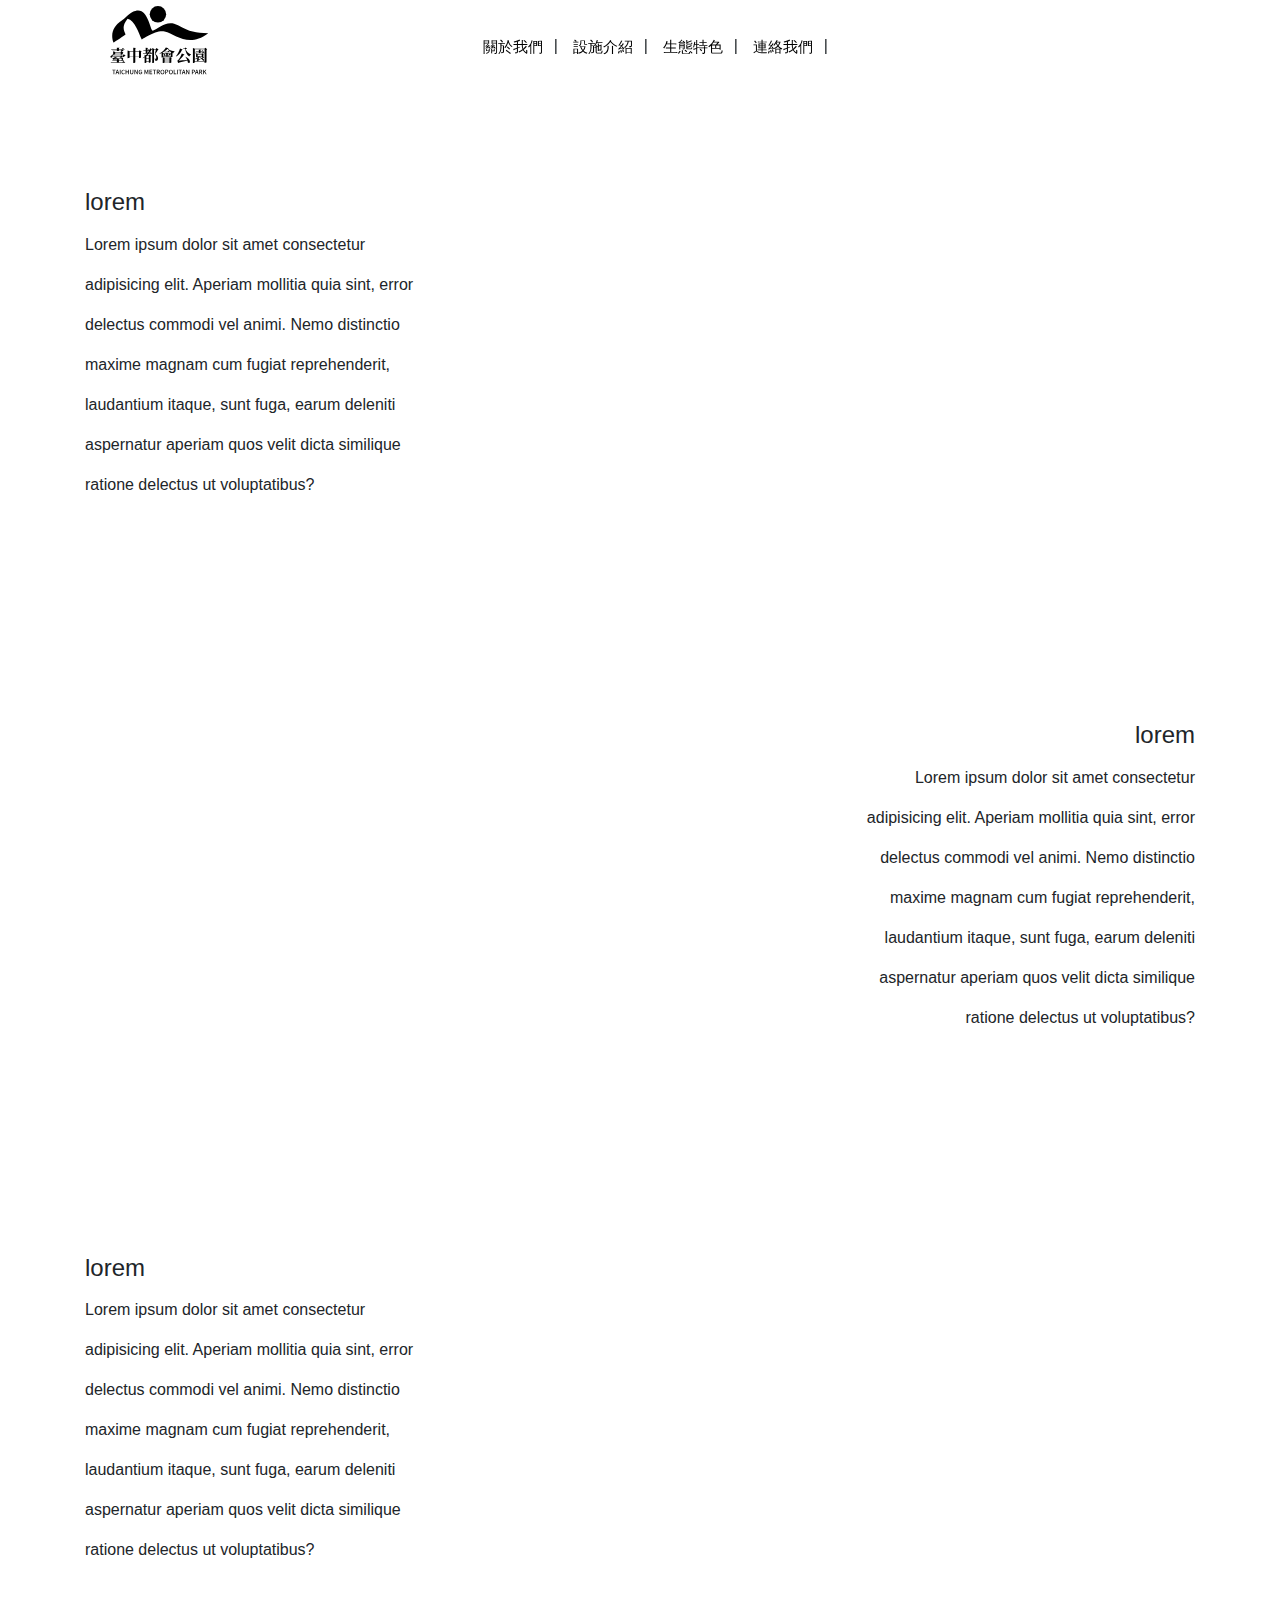
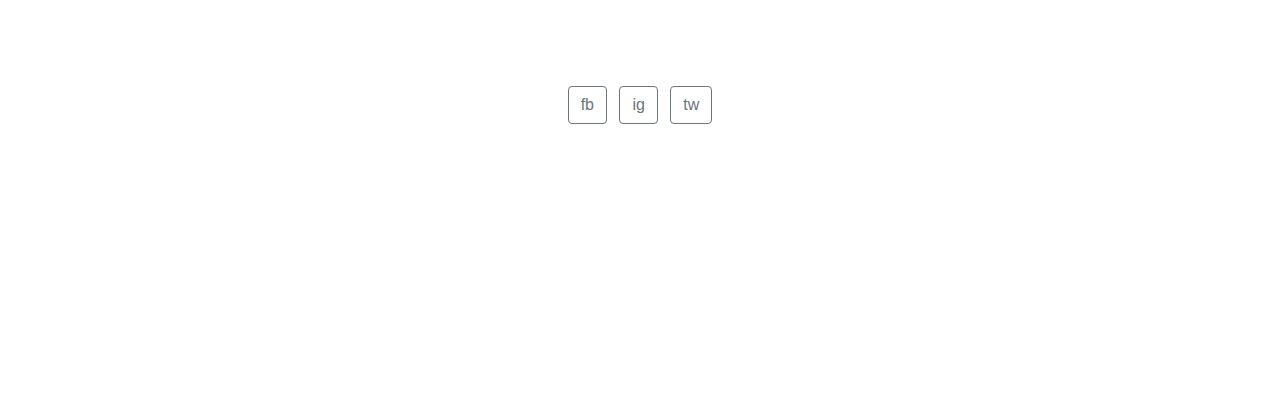
==== about-us.html @ 11ce48e9 "aboutus" ====
<!doctype html>
<html lang="en">

<head>

    <meta charset="utf-8">
    <meta name="viewport" content="width=device-width, initial-scale=1, shrink-to-fit=no">
    <link rel="stylesheet" href="https://maxcdn.bootstrapcdn.com/bootstrap/4.0.0/css/bootstrap.min.css" integrity="sha384-Gn5384xqQ1aoWXA+058RXPxPg6fy4IWvTNh0E263XmFcJlSAwiGgFAW/dAiS6JXm"
        crossorigin="anonymous">
    <link rel="stylesheet" href="https://use.fontawesome.com/releases/v5.0.13/css/all.css" integrity="sha384-DNOHZ68U8hZfKXOrtjWvjxusGo9WQnrNx2sqG0tfsghAvtVlRW3tvkXWZh58N9jp"
        crossorigin="anonymous">
    <link rel="stylesheet" href="css/about.css">
    <link rel="stylesheet" href="css/navbar.css">
    <title>Hello, world!</title>
</head>

<body>
    <div id="header">
        <div id="mobile_nav" class="clearfix">
            <a id="logo" class="float-left" href="taichung.central.park.html">
                <h1>
                    <img src="img/logo2.svg" alt="">
                </h1>
            </a>

            <button class="float-right btn btn-outline-dark" id="mobile_button">
                <i class="fas fa-bars"></i>
            </button>

            <ul id="mobile_navbar" class="float-right ">


                <button class="float-right btn btn-outline-warning" id="left_button">
                    <i class="fas fa-times"></i>
                </button>

                <li class="mt-5">
                    <a href="about-us.html">設施介紹</a>
                    <hr>
                </li>
                <li>
                    <a href="about-us.html">關於我們</a>
                    <hr>
                </li>
                <li>
                    <a href="contact-us.html">生態特色</a>
                    <hr>
                </li>
                <li>
                    <a href="natural-features.html">連絡我們</a>
                    <hr>
                </li>
            </ul>
        </div>
    </div>

    <div id="header">
        <div id="nav" class="clearfix">
            <div class="container">
                <div class="row">
                    <div class="col-1">
                        <a id="logo" href="taichung.central.park.html">
                            <h1>
                                <img src="img/logo2.svg" alt="">
                            </h1>
                        </a>
                    </div>
                    <div class="col-8">
                        <ul id="navbar" class="list-inline float-right">
                            <li class="list-inline-item">
                                <a href="about-us.html">關於我們</a>
                            </li>
                            <li class="list-inline-item">
                                <a href="about-us.html">設施介紹</a>
                            </li>
                            <li class="list-inline-item">
                                <a href="contact-us.html">生態特色</a>
                            </li>
                            <li class="list-inline-item">
                                <a href="natural-features.html">連絡我們</a>
                            </li>
                        </ul>
                    </div>
                    <div class="col-3 text-right">
                        <div>
                            <i class="fab fa-facebook-square icon  fa-2x"></i>
                            <i class="fab fa-youtube-square icon fa-2x mr-4 "></i>
                        </div>
                    </div>





                </div>
            </div>

        </div>
    </div>

    <div id="section">
        <div class="container">
            <div class="row">
                <div class="col-sm-4">
                    <h4>lorem</h4>
                    <p>Lorem ipsum dolor sit amet consectetur adipisicing elit. Aperiam mollitia quia sint, error delectus commodi
                        vel animi. Nemo distinctio maxime magnam cum fugiat reprehenderit, laudantium itaque, sunt fuga,
                        earum deleniti aspernatur aperiam quos velit dicta similique ratione delectus ut voluptatibus?</p>
                </div>
                <div class="col-sm-8">
                    <div class="row">
                        <div class="move_postion col-sm-6">
                            <img class="img-fluid" src="http://via.placeholder.com/346x229" alt="">
                            <img class="img-fluid" src="http://via.placeholder.com/346x229" alt="">
                        </div>
                        <div class="col-sm-6">
                            <img class="img-fluid" src="http://via.placeholder.com/358x450" alt="">
                        </div>
                    </div>
                </div>
            </div>
        </div>
    </div>

    <div id="section">
        <div class="container">
            <div class="row">
                <div class="col-sm-8 text-left">
                    <div class="row">

                        <div class="col-sm-6">
                            <img class="img-fluid" src="http://via.placeholder.com/358x450" alt="">
                        </div>
                        <div class="section_b_move_postion col-sm-6">
                            <img class="img-fluid" src="http://via.placeholder.com/346x229" alt="">
                            <img class="img-fluid" src="http://via.placeholder.com/346x229" alt="">
                        </div>
                    </div>
                </div>
                <div class="col-sm-4 text-right">
                    <h4>lorem</h4>
                    <p>Lorem ipsum dolor sit amet consectetur adipisicing elit. Aperiam mollitia quia sint, error delectus commodi
                        vel animi. Nemo distinctio maxime magnam cum fugiat reprehenderit, laudantium itaque, sunt fuga,
                        earum deleniti aspernatur aperiam quos velit dicta similique ratione delectus ut voluptatibus?</p>
                </div>
            </div>
        </div>
    </div>

    <div id="section">
        <div class="container">
            <div class="row">
                <div class="col-sm-4">
                    <h4>lorem</h4>
                    <p>Lorem ipsum dolor sit amet consectetur adipisicing elit. Aperiam mollitia quia sint, error delectus commodi
                        vel animi. Nemo distinctio maxime magnam cum fugiat reprehenderit, laudantium itaque, sunt fuga,
                        earum deleniti aspernatur aperiam quos velit dicta similique ratione delectus ut voluptatibus?</p>
                </div>
                <div class="col-sm-8">
                    <div class="row">
                        <div class="move_postion col-sm-6">
                            <img class="img-fluid" src="http://via.placeholder.com/346x229" alt="">
                            <img class="img-fluid" src="http://via.placeholder.com/346x229" alt="">
                        </div>
                        <div class="col-sm-6">
                            <img class="img-fluid" src="http://via.placeholder.com/358x450" alt="">
                        </div>
                    </div>
                </div>
            </div>
        </div>
    </div>

    <div id="footer">
        <div class="contaier text-center">
            <ul class="list-inline">
                <li class="list-inline-item">
                    <a href="#" class="btn btn-outline-secondary">fb</a>
                </li>
                <li class="list-inline-item">
                    <a href="#" class="btn btn-outline-secondary">ig</a>
                </li>
                <li class="list-inline-item">
                    <a href="#" class="btn btn-outline-secondary">tw</a>
                </li>
            </ul>
        </div>
    </div>

    <script src="https://code.jquery.com/jquery-3.2.1.slim.min.js" integrity="sha384-KJ3o2DKtIkvYIK3UENzmM7KCkRr/rE9/Qpg6aAZGJwFDMVNA/GpGFF93hXpG5KkN"
        crossorigin="anonymous"></script>
    <script src="https://cdnjs.cloudflare.com/ajax/libs/popper.js/1.12.9/umd/popper.min.js" integrity="sha384-ApNbgh9B+Y1QKtv3Rn7W3mgPxhU9K/ScQsAP7hUibX39j7fakFPskvXusvfa0b4Q"
        crossorigin="anonymous"></script>
    <script src="https://maxcdn.bootstrapcdn.com/bootstrap/4.0.0/js/bootstrap.min.js" integrity="sha384-JZR6Spejh4U02d8jOt6vLEHfe/JQGiRRSQQxSfFWpi1MquVdAyjUar5+76PVCmYl"
        crossorigin="anonymous"></script>
    <script>
        $(document).ready(function () {


            //   寫出滑鼠滾輪事件
            $(window).scroll(function () {
                //  用變數儲存瀏覽器的高度
                var window_height = $(window).scrollTop();
                // 用判斷式判斷在哪個高度要加class
                if (window_height > 0) {
                    $('#back-to-top').addClass('show');
                }
                // 小於指定高度則移除掉class
                else {
                    $('#back-to-top').removeClass('show');
                }
            })

            $(window).scroll(function () {
                var window_height = $(window).scrollTop();
                if (window_height > 0) {
                    $('#nav').addClass('addbg');
                    $('#logo img').attr('src', 'img/logo-taichungmp.svg');
                    $('#navbar li a').addClass('addfs');
                } else {
                    $('#nav').removeClass('addbg');
                    $('#logo img').attr('src', 'img/logo2.svg')
                    $('#navbar li a').removeClass('addfs');
                }
            })

            $('#mobile_button').click(function () {
                $('#mobile_navbar').addClass('show');
            })

            $('#left_button').click(function () {
                $('#mobile_navbar').removeClass('show');
            })



        });
    </script>
</body>

</html>
---- css/about.css ----
p{
    line-height: 2.5;
}

#section{
    padding:100px 0px;
}



/*section*/

.move_postion> img:nth-child(1){
    transform: translate(20px, 0px);
    z-index: 1;
}

.move_postion> img:nth-child(2){
    transform: translate(51px, 14px);
    z-index: 1;
}

.section_b_move_postion> img:nth-child(1){
    transform: translate(-15px, 0px);
    z-index: 1;
}

.section_b_move_postion> img:nth-child(2){
    transform: translate(-51px, 14px);
    z-index: 1;
}
---- css/navbar.css ----
/*pc nav bar*/

body {
    height: 2000px;
}

#mobile_nav {
    display: none;
}

#header{
    height: 44px;
    background: white;
}

#nav {
    position: fixed;
    width: 100%;
    top: 0px;
    z-index: 1;
    transition-duration: 1s;

}

#nav.addbg {
    background: rgba(0, 0, 0, 0.8);
    color: white;
}

#logo img {
    margin-left: 20px;
    height: 81px;
}

#logo h1.addfs {
    color: white;
}

#navbar {
    margin-right: 82px;
}

#navbar li {
    margin-left: 3px;
    height: 50px;
}

#navbar li:after {
    content: "|";
    margin-left: 6px;
    position: relative;
    top: -1px;
}

#navbar li a {
    color: black;
    font-size: 15px;
    line-height: 94px;
}

#navbar li a.addfs {
    color: white;
}

/*icon*/

.icon{
    margin: 0px 2px;
    margin-top: 31px;
}

/*mobile bar*/

@media screen and (min-width: 931px) and (max-width: 991px) {
    #navbar {
        margin-right: -15px;
    }
}

@media screen and (min-width: 0px) and (max-width: 930px) {


    #nav {
        display: none;
    }

    hr {
        border-color: white;
    }

    #mobile_nav {
        display: block;
        position: fixed;
        width: 100%;
        z-index: 1;
        background: #8aa9a6;
    }

    #mobile_button {
        position: absolute;
        top: 27%;
        right: 3%;
    }

    #mobile_navbar {
        background: black;
        height: 100vh;
        width: 100%;
        transform: translate(1070px, 0px);
        transition-duration: 0.5s;
        position: absolute;
        top: 0px;
        padding: 0px;
        z-index: 1;
    }

    #mobile_navbar li {
        text-align: center;
        padding: 20px 0px;
    }



    #mobile_navbar li a {
        color: white;
        font-size: 20px;
        background: black;
        position: relative;
        top: 28px;
        padding: 0 13px;
    }


    #mobile_navbar.show {
        transform: translate(0px, 0px);
        position: absolute;
        top: 0px;
    }

    hr {
        border-color: white;
    }

    #logo h1 {
        font-size: 30px;
        margin-top: 6px;
    }
}

@media screen and (min-width: 0px) and (max-width: 576px) {
    #header{
        height: 30px;
    }

    #logo img{
        height: 60px;
    }
}
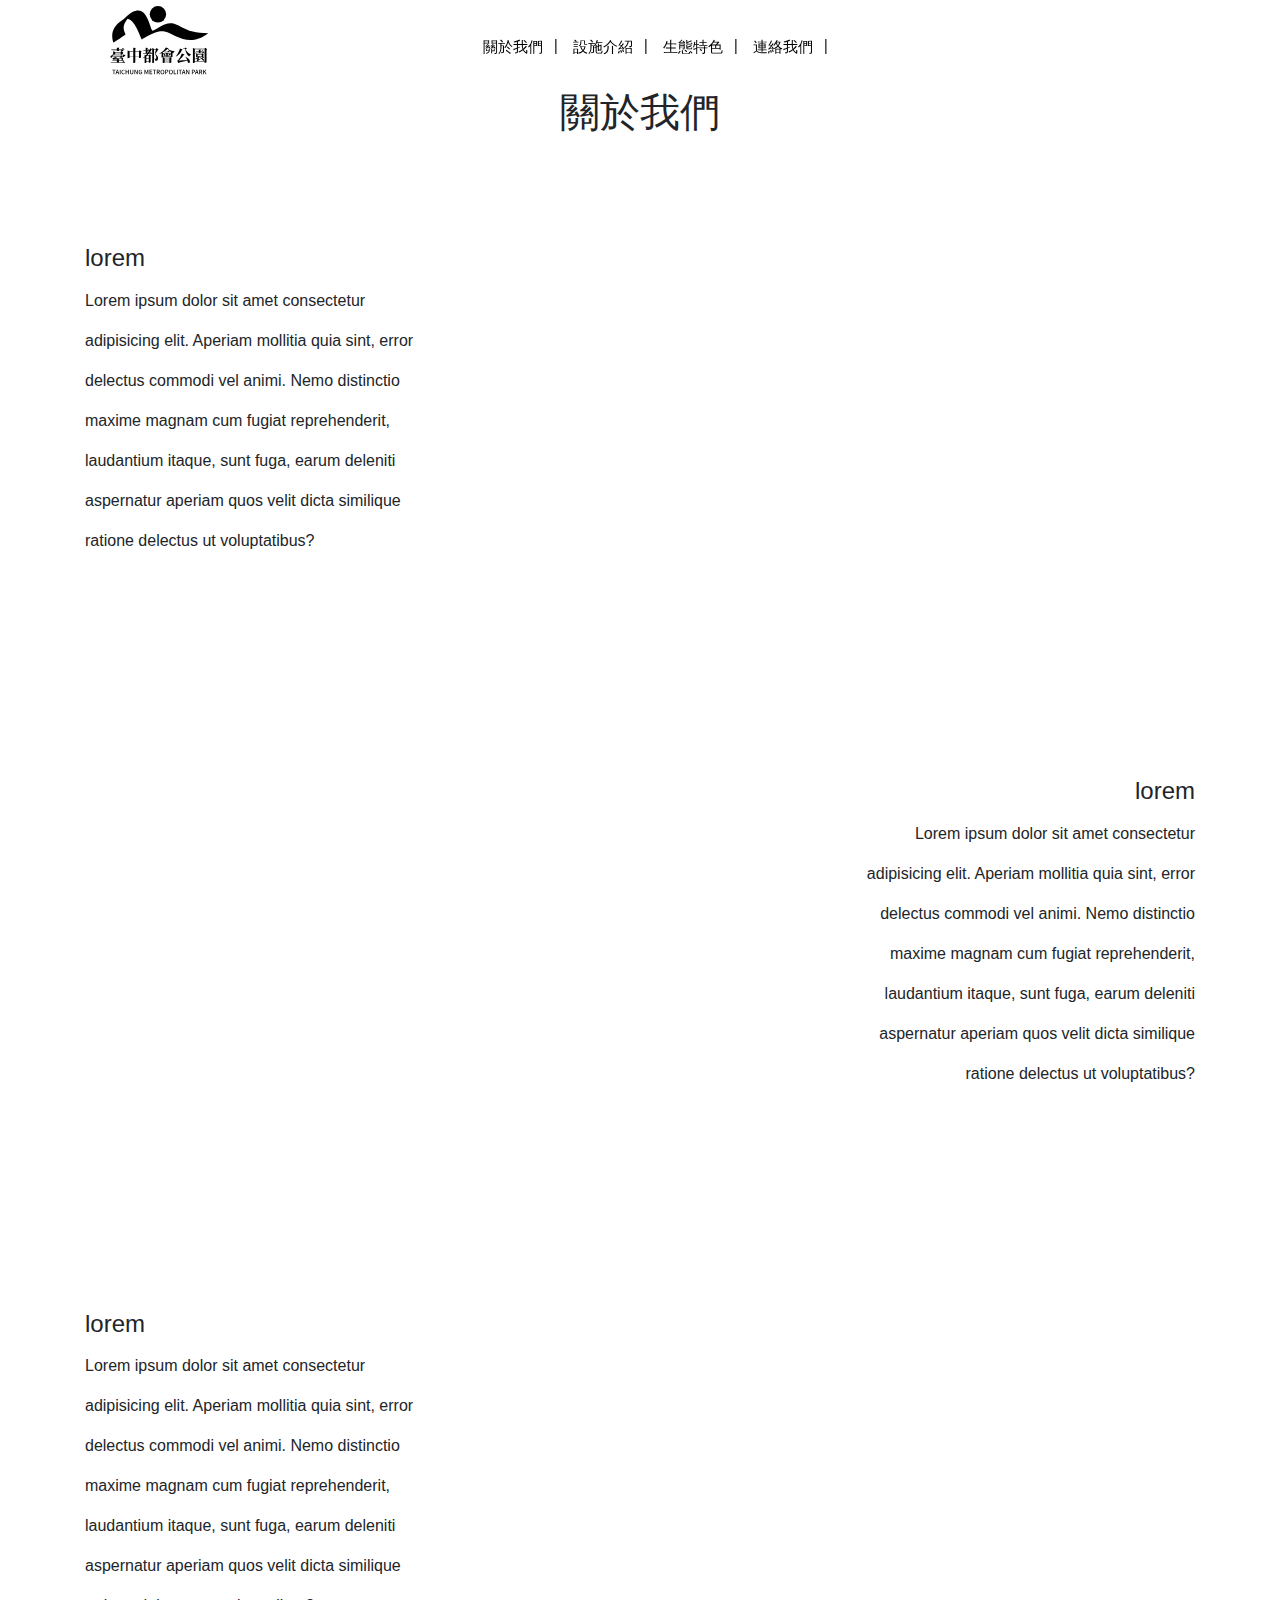
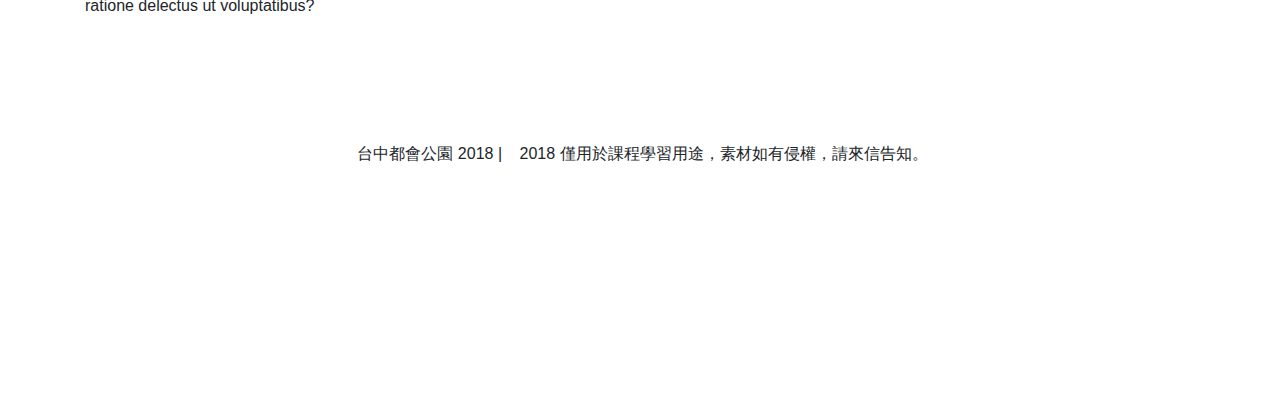
==== commit af4fd86c: "htadd" ====
--- a/about-us.html
+++ b/about-us.html
@@ -87,14 +87,18 @@
                             <i class="fab fa-youtube-square icon fa-2x mr-4 "></i>
                         </div>
                     </div>
-
-
-
-
-
-                </div>
-            </div>
-
+                </div>
+            </div>
+        </div>
+    </div>
+
+    <div id="banner">
+        <div class="container">
+            <div class="row">
+                <div class="col-12 text-center">
+                    <h1 class="banner_title">關於我們</h1>
+                </div>
+            </div>
         </div>
     </div>
 
@@ -175,13 +179,12 @@
         <div class="contaier text-center">
             <ul class="list-inline">
                 <li class="list-inline-item">
-                    <a href="#" class="btn btn-outline-secondary">fb</a>
+                    <i class="far fa-copyright"></i>
+                    <span class="copyright">台中都會公園 2018 |</span>
                 </li>
                 <li class="list-inline-item">
-                    <a href="#" class="btn btn-outline-secondary">ig</a>
-                </li>
-                <li class="list-inline-item">
-                    <a href="#" class="btn btn-outline-secondary">tw</a>
+                    <i class="far fa-copyright"></i>
+                    <span class="copyright">2018 僅用於課程學習用途，素材如有侵權，請來信告知。</span>
                 </li>
             </ul>
         </div>
--- a/css/about.css
+++ b/css/about.css
@@ -5,6 +5,13 @@
 #section{
     padding:100px 0px;
 }
+
+/*copyright*/
+
+.copyright{
+    margin-left: 5px;
+}
+
 
 
 
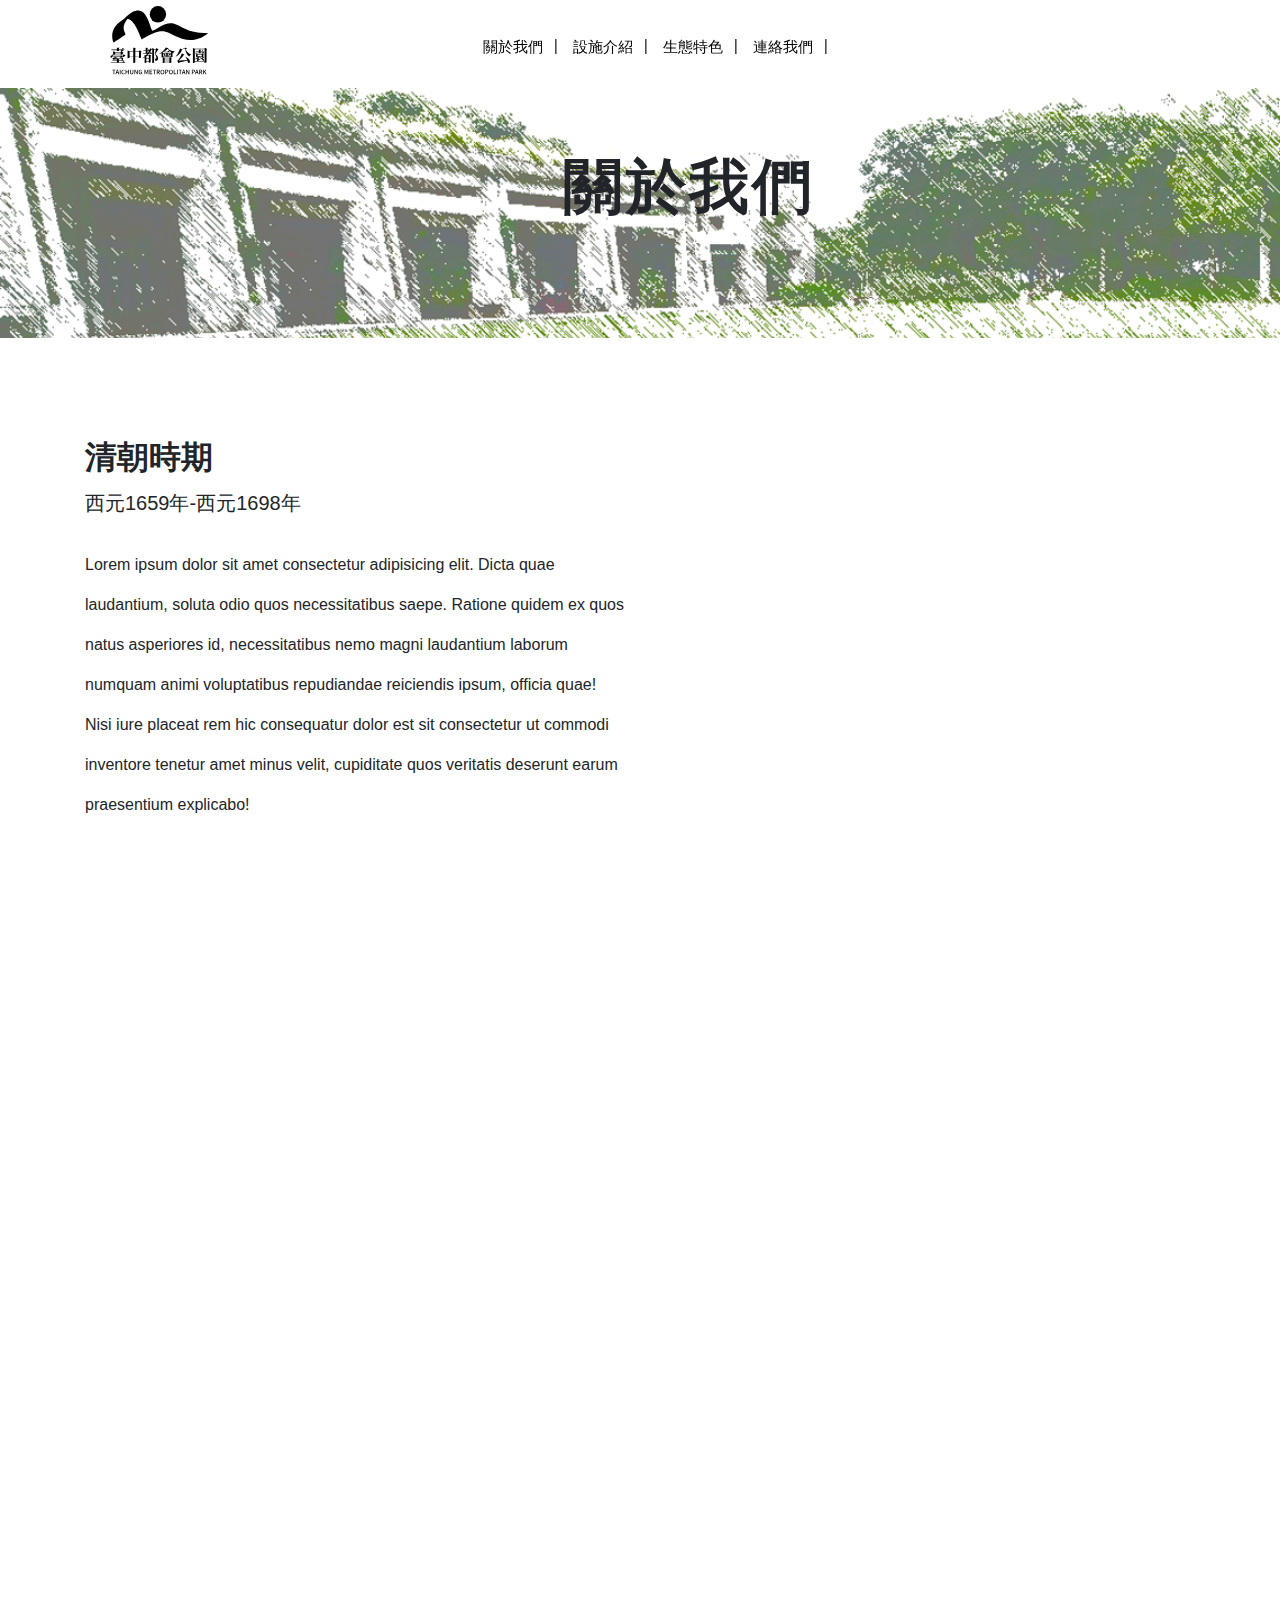
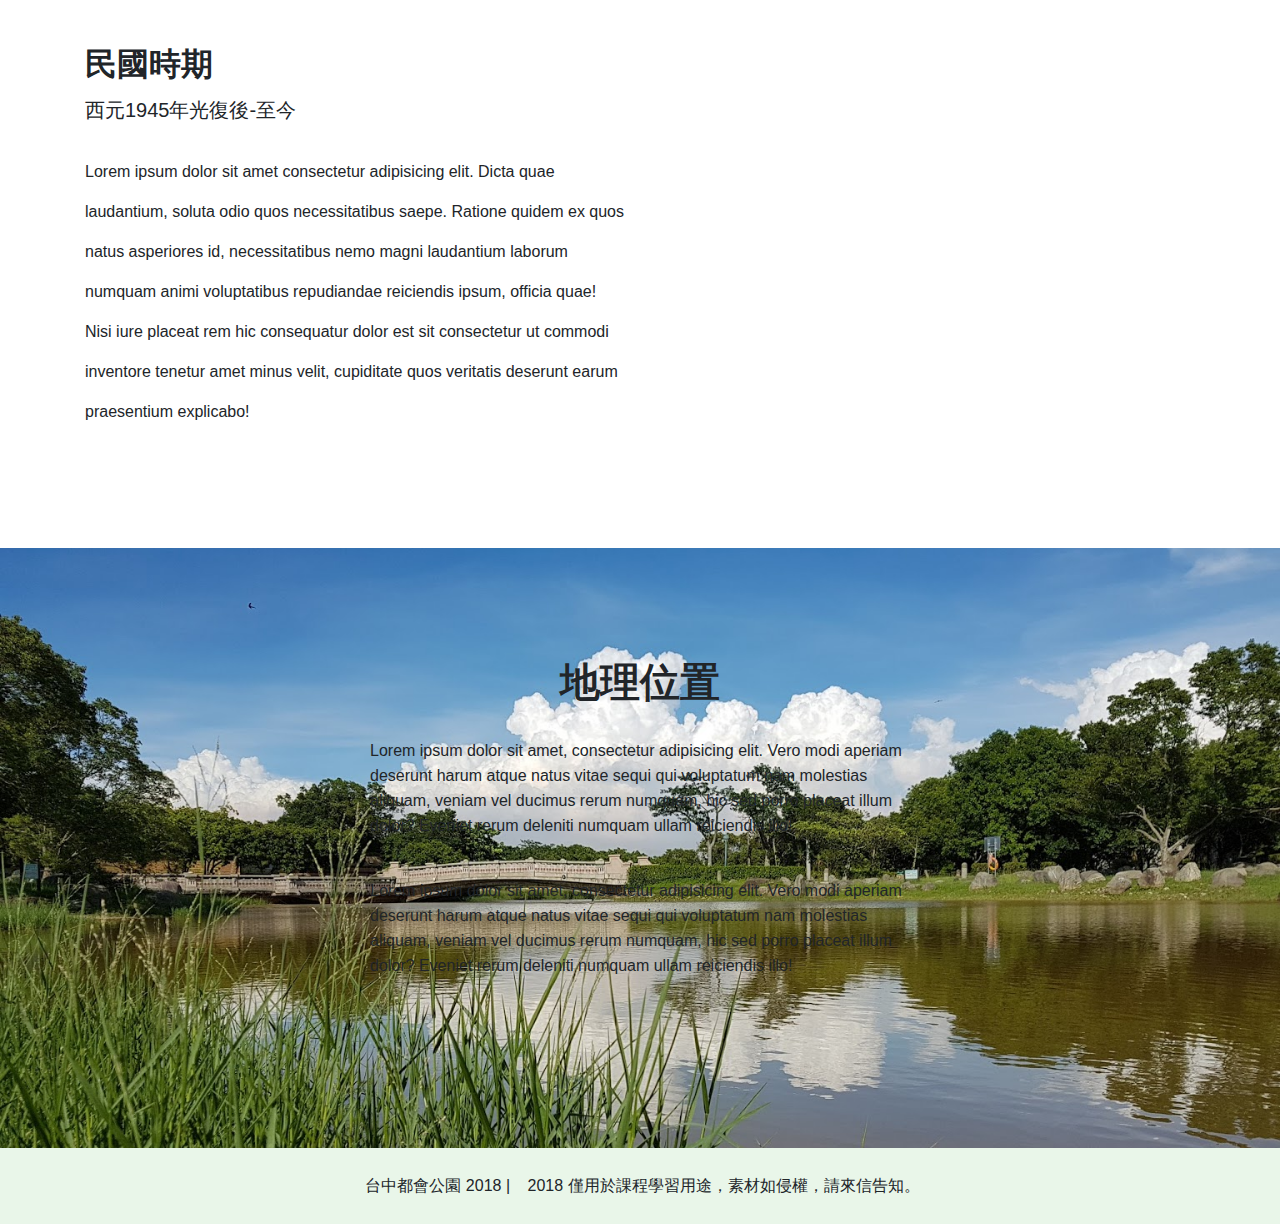
==== commit 9c70f42c: "aboutus" ====
--- a/about-us.html
+++ b/about-us.html
@@ -11,6 +11,7 @@
         crossorigin="anonymous">
     <link rel="stylesheet" href="css/about.css">
     <link rel="stylesheet" href="css/navbar.css">
+    <link rel="stylesheet" href="css/aos.css">
     <title>Hello, world!</title>
 </head>
 
@@ -94,33 +95,27 @@
 
     <div id="banner">
         <div class="container">
-            <div class="row">
-                <div class="col-12 text-center">
-                    <h1 class="banner_title">關於我們</h1>
-                </div>
-            </div>
-        </div>
+
+            <h1 class="banner_title ">關於我們</h1>
+
+        </div>
+    </div>
     </div>
 
     <div id="section">
         <div class="container">
             <div class="row">
-                <div class="col-sm-4">
-                    <h4>lorem</h4>
-                    <p>Lorem ipsum dolor sit amet consectetur adipisicing elit. Aperiam mollitia quia sint, error delectus commodi
-                        vel animi. Nemo distinctio maxime magnam cum fugiat reprehenderit, laudantium itaque, sunt fuga,
-                        earum deleniti aspernatur aperiam quos velit dicta similique ratione delectus ut voluptatibus?</p>
-                </div>
-                <div class="col-sm-8">
-                    <div class="row">
-                        <div class="move_postion col-sm-6">
-                            <img class="img-fluid" src="http://via.placeholder.com/346x229" alt="">
-                            <img class="img-fluid" src="http://via.placeholder.com/346x229" alt="">
-                        </div>
-                        <div class="col-sm-6">
-                            <img class="img-fluid" src="http://via.placeholder.com/358x450" alt="">
-                        </div>
-                    </div>
+                <div class="col-lg-6 col-12 order-lg-1 order-2">
+                    <h2 class="dynasty">清朝時期</h2>
+                    <h5 class="period">西元1659年-西元1698年</h5>
+                    <p class="story">Lorem ipsum dolor sit amet consectetur adipisicing elit. Dicta quae laudantium, soluta odio quos necessitatibus
+                        saepe. Ratione quidem ex quos natus asperiores id, necessitatibus nemo magni laudantium laborum numquam
+                        animi voluptatibus repudiandae reiciendis ipsum, officia quae! Nisi iure placeat rem hic consequatur
+                        dolor est sit consectetur ut commodi inventore tenetur amet minus velit, cupiditate quos veritatis
+                        deserunt earum praesentium explicabo!</p>
+                </div>
+                <div class="col-lg-6 col-12 order-lg-2 order-1">
+                    <img class="story_img img-fluid grow" src="http://via.placeholder.com/600x450" alt="">
                 </div>
             </div>
         </div>
@@ -129,23 +124,18 @@
     <div id="section">
         <div class="container">
             <div class="row">
-                <div class="col-sm-8 text-left">
-                    <div class="row">
-
-                        <div class="col-sm-6">
-                            <img class="img-fluid" src="http://via.placeholder.com/358x450" alt="">
-                        </div>
-                        <div class="section_b_move_postion col-sm-6">
-                            <img class="img-fluid" src="http://via.placeholder.com/346x229" alt="">
-                            <img class="img-fluid" src="http://via.placeholder.com/346x229" alt="">
-                        </div>
-                    </div>
-                </div>
-                <div class="col-sm-4 text-right">
-                    <h4>lorem</h4>
-                    <p>Lorem ipsum dolor sit amet consectetur adipisicing elit. Aperiam mollitia quia sint, error delectus commodi
-                        vel animi. Nemo distinctio maxime magnam cum fugiat reprehenderit, laudantium itaque, sunt fuga,
-                        earum deleniti aspernatur aperiam quos velit dicta similique ratione delectus ut voluptatibus?</p>
+
+                <div class="col-lg-6 col-12" data-aos="fade-right">
+                    <img class="story_img img-fluid grow" src="http://via.placeholder.com/600x450" alt="">
+                </div>
+                <div class="col-lg-6 col-12" data-aos="fade-right">
+                    <h2 class="dynasty ">日治時期</h2>
+                    <h5 class="period ">西元1895年-西元1945年</h5>
+                    <p class="story">Lorem ipsum dolor sit amet consectetur adipisicing elit. Dicta quae laudantium, soluta odio quos necessitatibus
+                        saepe. Ratione quidem ex quos natus asperiores id, necessitatibus nemo magni laudantium laborum numquam
+                        animi voluptatibus repudiandae reiciendis ipsum, officia quae! Nisi iure placeat rem hic consequatur
+                        dolor est sit consectetur ut commodi inventore tenetur amet minus velit, cupiditate quos veritatis
+                        deserunt earum praesentium explicabo!</p>
                 </div>
             </div>
         </div>
@@ -154,29 +144,49 @@
     <div id="section">
         <div class="container">
             <div class="row">
-                <div class="col-sm-4">
-                    <h4>lorem</h4>
-                    <p>Lorem ipsum dolor sit amet consectetur adipisicing elit. Aperiam mollitia quia sint, error delectus commodi
-                        vel animi. Nemo distinctio maxime magnam cum fugiat reprehenderit, laudantium itaque, sunt fuga,
-                        earum deleniti aspernatur aperiam quos velit dicta similique ratione delectus ut voluptatibus?</p>
-                </div>
-                <div class="col-sm-8">
-                    <div class="row">
-                        <div class="move_postion col-sm-6">
-                            <img class="img-fluid" src="http://via.placeholder.com/346x229" alt="">
-                            <img class="img-fluid" src="http://via.placeholder.com/346x229" alt="">
-                        </div>
-                        <div class="col-sm-6">
-                            <img class="img-fluid" src="http://via.placeholder.com/358x450" alt="">
-                        </div>
-                    </div>
+                <div class="col-lg-6 col-12 order-lg-1 order-2">
+                    <h2 class="dynasty">民國時期</h2>
+                    <h5 class="period">西元1945年光復後-至今</h5>
+                    <p class="story">Lorem ipsum dolor sit amet consectetur adipisicing elit. Dicta quae laudantium, soluta odio quos necessitatibus
+                        saepe. Ratione quidem ex quos natus asperiores id, necessitatibus nemo magni laudantium laborum numquam
+                        animi voluptatibus repudiandae reiciendis ipsum, officia quae! Nisi iure placeat rem hic consequatur
+                        dolor est sit consectetur ut commodi inventore tenetur amet minus velit, cupiditate quos veritatis
+                        deserunt earum praesentium explicabo!</p>
+                </div>
+                <div class="story_img col-lg-6 col-12 order-lg-2 order-1">
+                    <img class="img-fluid grow" src="http://via.placeholder.com/600x450" alt="">
+                </div>
+            </div>
+        </div>
+    </div>
+
+
+    <div id="graphic">
+        <div class="container">
+            <div class="row">
+                <div class="col-12 text-center ">
+                    <h1 class="graphic_title">地理位置</h1>
+                </div>
+            </div>
+            <div class="row">
+                <div class="col-lg-6 offset-sm-3  mt-4">
+                    <p class="graphic_description">Lorem ipsum dolor sit amet, consectetur adipisicing elit. Vero modi aperiam deserunt harum atque natus
+                        vitae sequi qui voluptatum nam molestias aliquam, veniam vel ducimus rerum numquam, hic sed porro
+                        placeat illum dolor? Eveniet rerum deleniti numquam ullam reiciendis illo!</p>
+                </div>
+            </div>
+            <div class="row">
+                <div class="col-lg-6 offset-sm-3 mt-4 ">
+                    <p class="graphic_description">Lorem ipsum dolor sit amet, consectetur adipisicing elit. Vero modi aperiam deserunt harum atque natus
+                        vitae sequi qui voluptatum nam molestias aliquam, veniam vel ducimus rerum numquam, hic sed porro
+                        placeat illum dolor? Eveniet rerum deleniti numquam ullam reiciendis illo!</p>
                 </div>
             </div>
         </div>
     </div>
 
     <div id="footer">
-        <div class="contaier text-center">
+        <div class="contaier text-center mt-3">
             <ul class="list-inline">
                 <li class="list-inline-item">
                     <i class="far fa-copyright"></i>
@@ -184,7 +194,7 @@
                 </li>
                 <li class="list-inline-item">
                     <i class="far fa-copyright"></i>
-                    <span class="copyright">2018 僅用於課程學習用途，素材如有侵權，請來信告知。</span>
+                    <span class="copyright">2018 僅用於課程學習用途，素材如侵權，請來信告知。</span>
                 </li>
             </ul>
         </div>
@@ -196,6 +206,7 @@
         crossorigin="anonymous"></script>
     <script src="https://maxcdn.bootstrapcdn.com/bootstrap/4.0.0/js/bootstrap.min.js" integrity="sha384-JZR6Spejh4U02d8jOt6vLEHfe/JQGiRRSQQxSfFWpi1MquVdAyjUar5+76PVCmYl"
         crossorigin="anonymous"></script>
+    <script src="jss/aos.js"></script>
     <script>
         $(document).ready(function () {
 
@@ -238,6 +249,8 @@
 
 
         });
+
+        AOS.init();
     </script>
 </body>
 
--- a/css/about.css
+++ b/css/about.css
@@ -1,38 +1,156 @@
-p{
+p {
     line-height: 2.5;
 }
 
-#section{
-    padding:100px 0px;
+#section {
+    padding: 100px 0px;
 }
 
 /*copyright*/
 
-.copyright{
+.copyright {
     margin-left: 5px;
 }
 
+/*banner*/
 
+#banner {
+    background: url('../img/park-1140x641.gif');
+    height: 250px;
+    background-size: cover;
+    background-repeat: no-repeat;
+    position: relative;
+}
 
+.banner_title {
+    position: absolute;
+    top: 25%;
+    left: 44%;
+    letter-spacing: 3px;
+    font-weight: 900;
+    font-size: 60px;
+}
 
 /*section*/
 
-.move_postion> img:nth-child(1){
-    transform: translate(20px, 0px);
-    z-index: 1;
+.dynasty {
+    font-weight: 900;
 }
 
-.move_postion> img:nth-child(2){
-    transform: translate(51px, 14px);
-    z-index: 1;
+.period {
+    margin-top: 15px;
 }
 
-.section_b_move_postion> img:nth-child(1){
-    transform: translate(-15px, 0px);
-    z-index: 1;
+.story {
+    margin-top: 30px;
 }
 
-.section_b_move_postion> img:nth-child(2){
-    transform: translate(-51px, 14px);
-    z-index: 1;
+/*graphic/*/
+
+#graphic {
+    background: url('../img/scene3.jpg');
+    background-repeat: no-repeat;
+    background-size: cover;
+    height: 600px;
+}
+
+.graphic_title {
+    font-weight: 900;
+    margin-top: 110px;
+}
+
+.graphic_description {
+    line-height: 25px;
+}
+
+/*footer*/
+
+#footer {
+    background: #9ad89a38;
+    padding: 10px 0px;
+    margin: 0px;
+}
+
+@media screen and (min-width: 993px) and (max-width: 1200px) {
+    p {
+        line-height: 1.8;
+    }
+}
+
+@media screen and (min-width: 577px) and (max-width: 992px) {
+    #section {
+        padding: 50px 0px;
+    }
+    p {
+        line-height: 1.5;
+        font-size: 15px;
+    }
+    .banner_title {
+        top: 31%;
+        left: 26%;
+        
+    }
+    .period {
+        margin-top: 15px;
+    }
+    .story {
+        margin-top: 30px;
+    }
+    .story_img {
+        margin-bottom: 30px;
+    }
+}
+
+@media screen and (min-width: 321px) and (max-width: 576px) {
+    #section {
+        padding: 25px 0px;
+    }
+    #banner{
+        height: 200px;
+    }
+    .banner_title {
+        top: 31%;
+        left: 28%;
+        font-size: 40px;
+    }
+    p {
+        line-height: 1.4;
+    }
+    .period {
+        margin-top: 15px;
+    }
+    .story {
+        margin-top: 15px;
+    }
+    .copyright {
+        margin-left: 0px;
+        font-size: 10px;
+    }
+}
+
+@media screen and (min-width: 0px) and (max-width: 320px) {
+    #section {
+        padding: 30px 0px;
+    }
+    #banner{
+        height: 200px;
+    }
+    .banner_title {
+        top: 31%;
+        left: 26%;
+        font-size: 40px;
+    }
+    p {
+        line-height: 1.4;
+    }
+    .period {
+        margin-top: 7px;
+    }
+    .story {
+        margin-top: 15px;
+    }
+    .copyright {
+        margin-left: 0px;
+        font-size: 10px;
+    }
 }--- a/css/navbar.css
+++ b/css/navbar.css
@@ -23,7 +23,7 @@
 }
 
 #nav.addbg {
-    background: rgba(0, 0, 0, 0.8);
+    background: rgba(0, 0, 0, 0.9);
     color: white;
 }
 
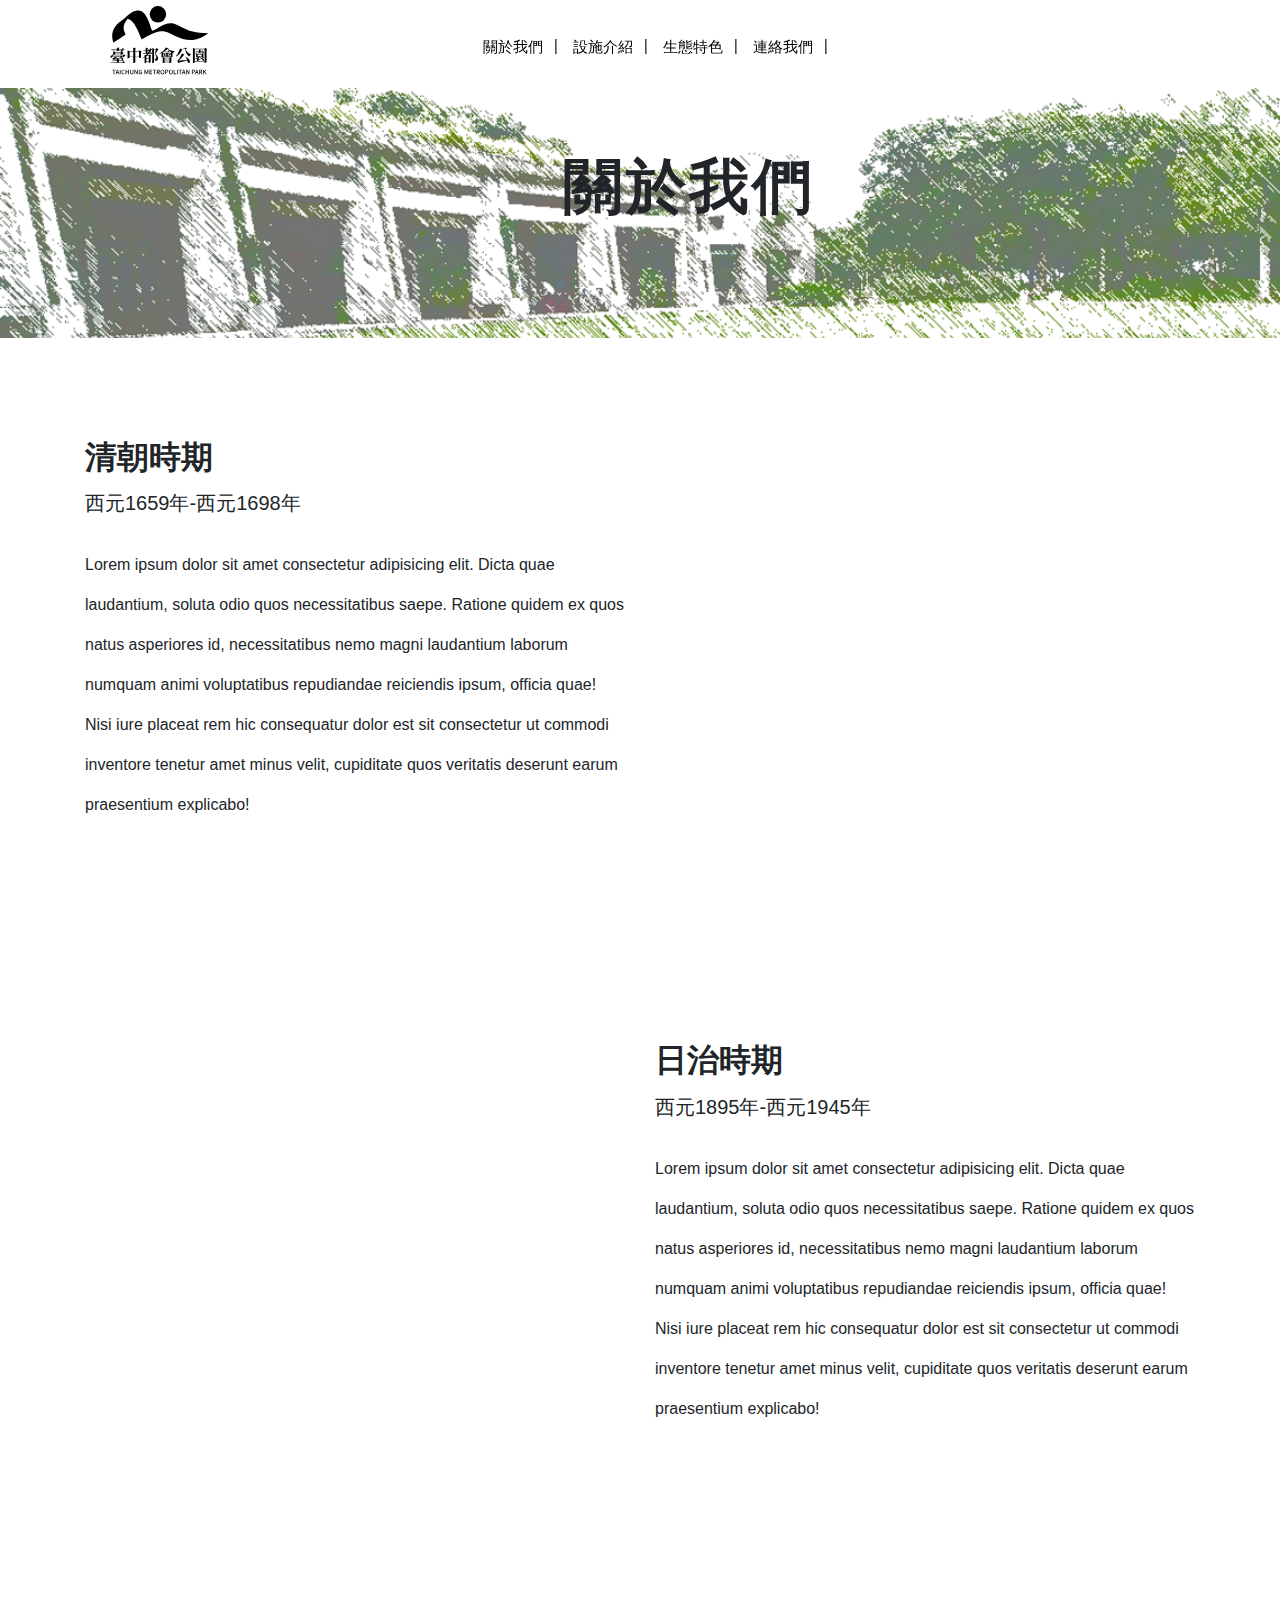
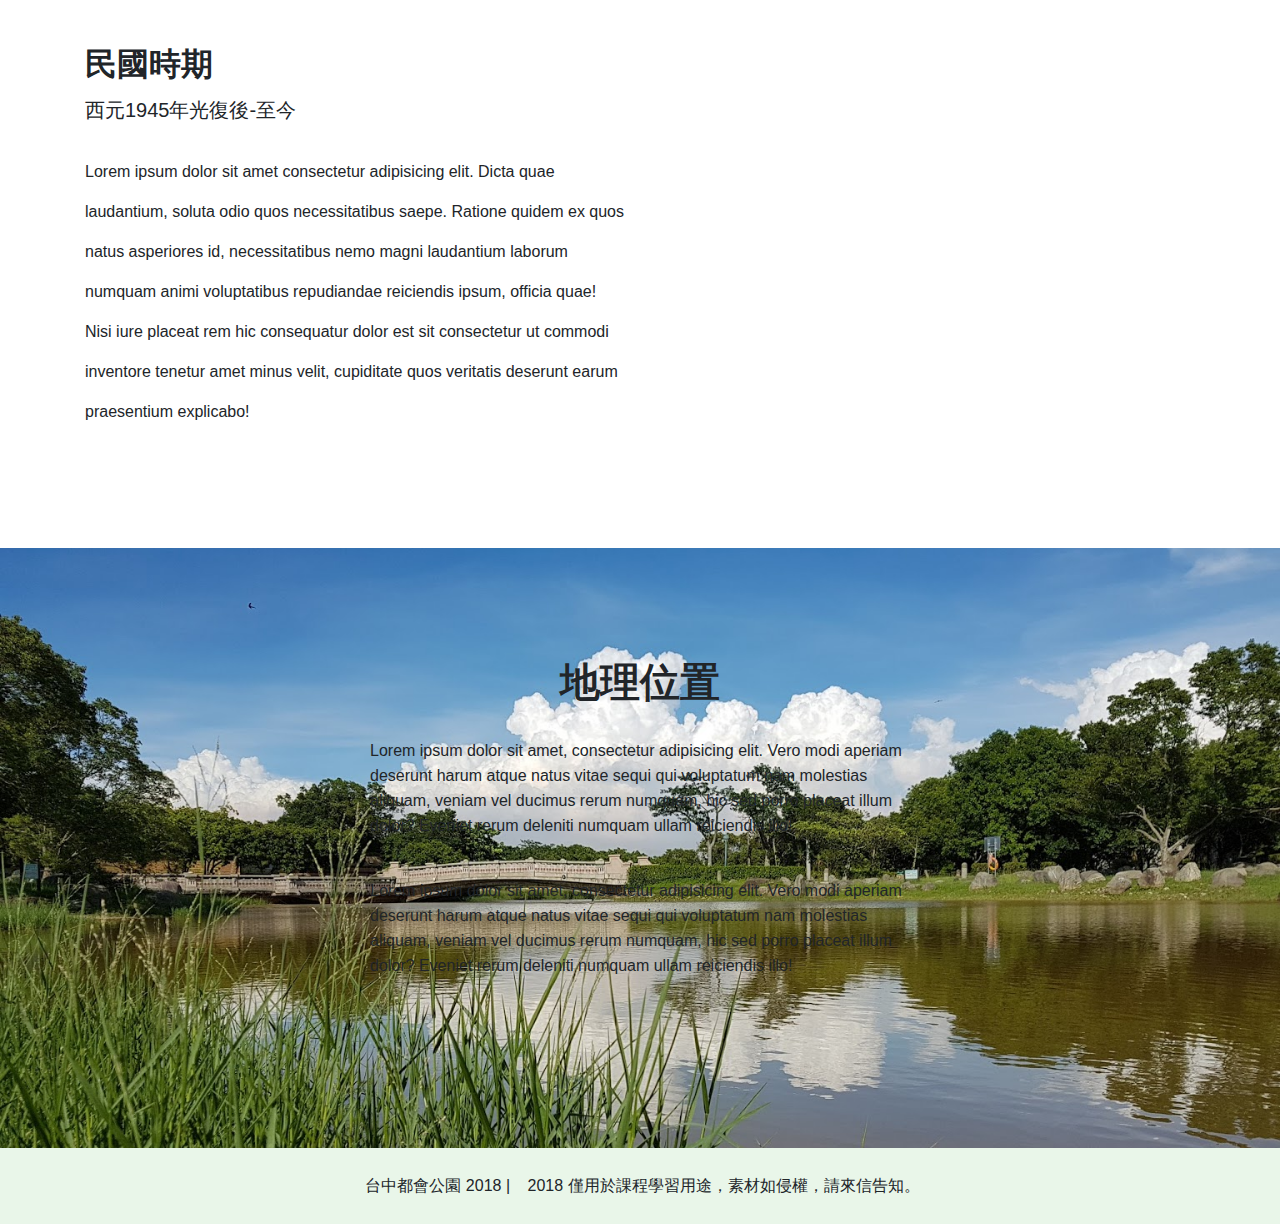
==== commit d84f55d4: "addmargin" ====
--- a/about-us.html
+++ b/about-us.html
@@ -105,7 +105,7 @@
     <div id="section">
         <div class="container">
             <div class="row">
-                <div class="col-lg-6 col-12 order-lg-1 order-2">
+                <div class="col-lg-6 col-12 order-lg-1 order-2 add_margin">
                     <h2 class="dynasty">清朝時期</h2>
                     <h5 class="period">西元1659年-西元1698年</h5>
                     <p class="story">Lorem ipsum dolor sit amet consectetur adipisicing elit. Dicta quae laudantium, soluta odio quos necessitatibus
@@ -125,10 +125,10 @@
         <div class="container">
             <div class="row">
 
-                <div class="col-lg-6 col-12" data-aos="fade-right">
+                <div class="col-lg-6 col-12" >
                     <img class="story_img img-fluid grow" src="http://via.placeholder.com/600x450" alt="">
                 </div>
-                <div class="col-lg-6 col-12" data-aos="fade-right">
+                <div class="col-lg-6 col-12 add_margin" >
                     <h2 class="dynasty ">日治時期</h2>
                     <h5 class="period ">西元1895年-西元1945年</h5>
                     <p class="story">Lorem ipsum dolor sit amet consectetur adipisicing elit. Dicta quae laudantium, soluta odio quos necessitatibus
@@ -144,7 +144,7 @@
     <div id="section">
         <div class="container">
             <div class="row">
-                <div class="col-lg-6 col-12 order-lg-1 order-2">
+                <div class="col-lg-6 col-12 order-lg-1 order-2 add_margin">
                     <h2 class="dynasty">民國時期</h2>
                     <h5 class="period">西元1945年光復後-至今</h5>
                     <p class="story">Lorem ipsum dolor sit amet consectetur adipisicing elit. Dicta quae laudantium, soluta odio quos necessitatibus
@@ -153,7 +153,7 @@
                         dolor est sit consectetur ut commodi inventore tenetur amet minus velit, cupiditate quos veritatis
                         deserunt earum praesentium explicabo!</p>
                 </div>
-                <div class="story_img col-lg-6 col-12 order-lg-2 order-1">
+                <div class="story_img col-lg-6 col-12 order-lg-2 order-1 ">
                     <img class="img-fluid grow" src="http://via.placeholder.com/600x450" alt="">
                 </div>
             </div>
--- a/css/about.css
+++ b/css/about.css
@@ -126,6 +126,10 @@
         margin-left: 0px;
         font-size: 10px;
     }
+
+    .add_margin{
+        margin-top:20px;
+    }
 }
 
 @media screen and (min-width: 0px) and (max-width: 320px) {
@@ -153,4 +157,7 @@
         margin-left: 0px;
         font-size: 10px;
     }
+    .add_margin{
+        margin-top: 10px;
+    }
 }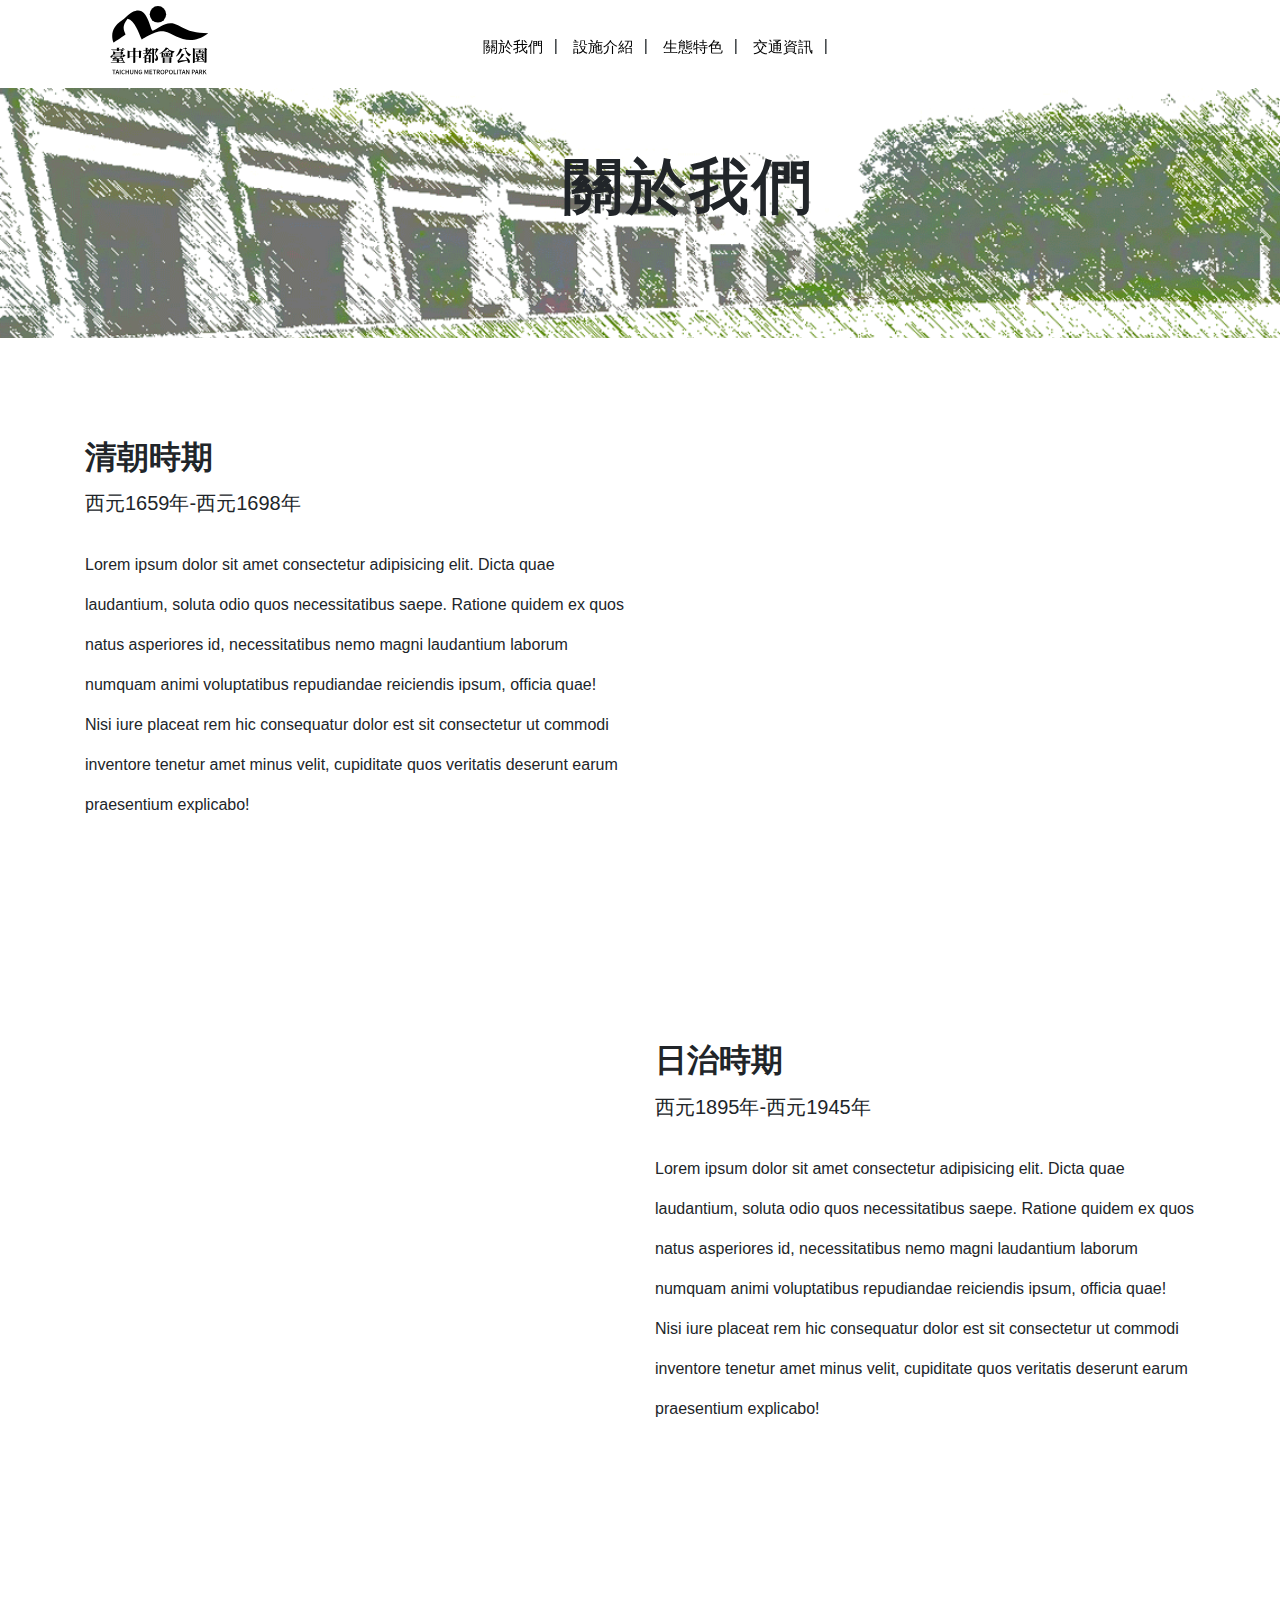
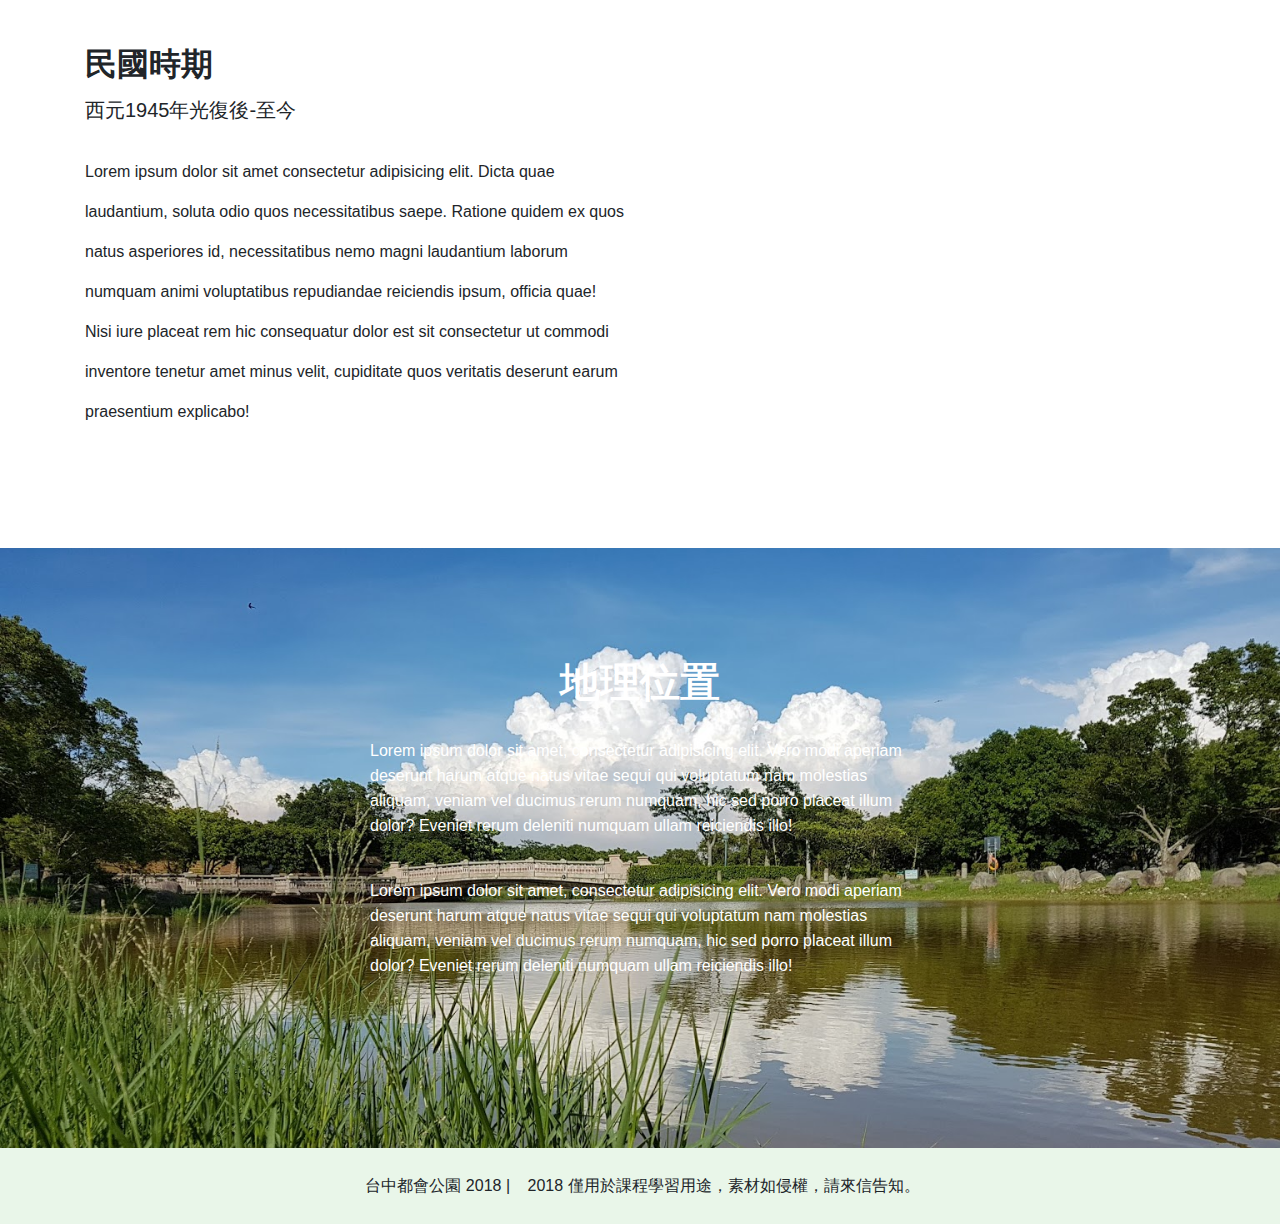
==== commit 15891ab4: "href change" ====
--- a/about-us.html
+++ b/about-us.html
@@ -44,11 +44,11 @@
                     <hr>
                 </li>
                 <li>
-                    <a href="contact-us.html">生態特色</a>
+                    <a href="natural-features.html">生態特色</a>
                     <hr>
                 </li>
                 <li>
-                    <a href="natural-features.html">連絡我們</a>
+                    <a href="trafic_info.html">交通資訊</a>
                     <hr>
                 </li>
             </ul>
@@ -75,10 +75,10 @@
                                 <a href="about-us.html">設施介紹</a>
                             </li>
                             <li class="list-inline-item">
-                                <a href="contact-us.html">生態特色</a>
-                            </li>
-                            <li class="list-inline-item">
-                                <a href="natural-features.html">連絡我們</a>
+                                <a href="natural-features.html">生態特色</a>
+                            </li>
+                            <li class="list-inline-item">
+                                <a href="trafic_info.html">交通資訊</a>
                             </li>
                         </ul>
                     </div>
--- a/css/about.css
+++ b/css/about.css
@@ -57,10 +57,12 @@
 .graphic_title {
     font-weight: 900;
     margin-top: 110px;
+    color: white;
 }
 
 .graphic_description {
     line-height: 25px;
+    color: white;
 }
 
 /*footer*/
@@ -109,7 +111,7 @@
         height: 200px;
     }
     .banner_title {
-        top: 31%;
+        top: 34%;
         left: 28%;
         font-size: 40px;
     }
@@ -128,7 +130,7 @@
     }
 
     .add_margin{
-        margin-top:20px;
+        margin-top:19px;
     }
 }
 
@@ -158,6 +160,6 @@
         font-size: 10px;
     }
     .add_margin{
-        margin-top: 10px;
+        margin-top: 19px;
     }
 }